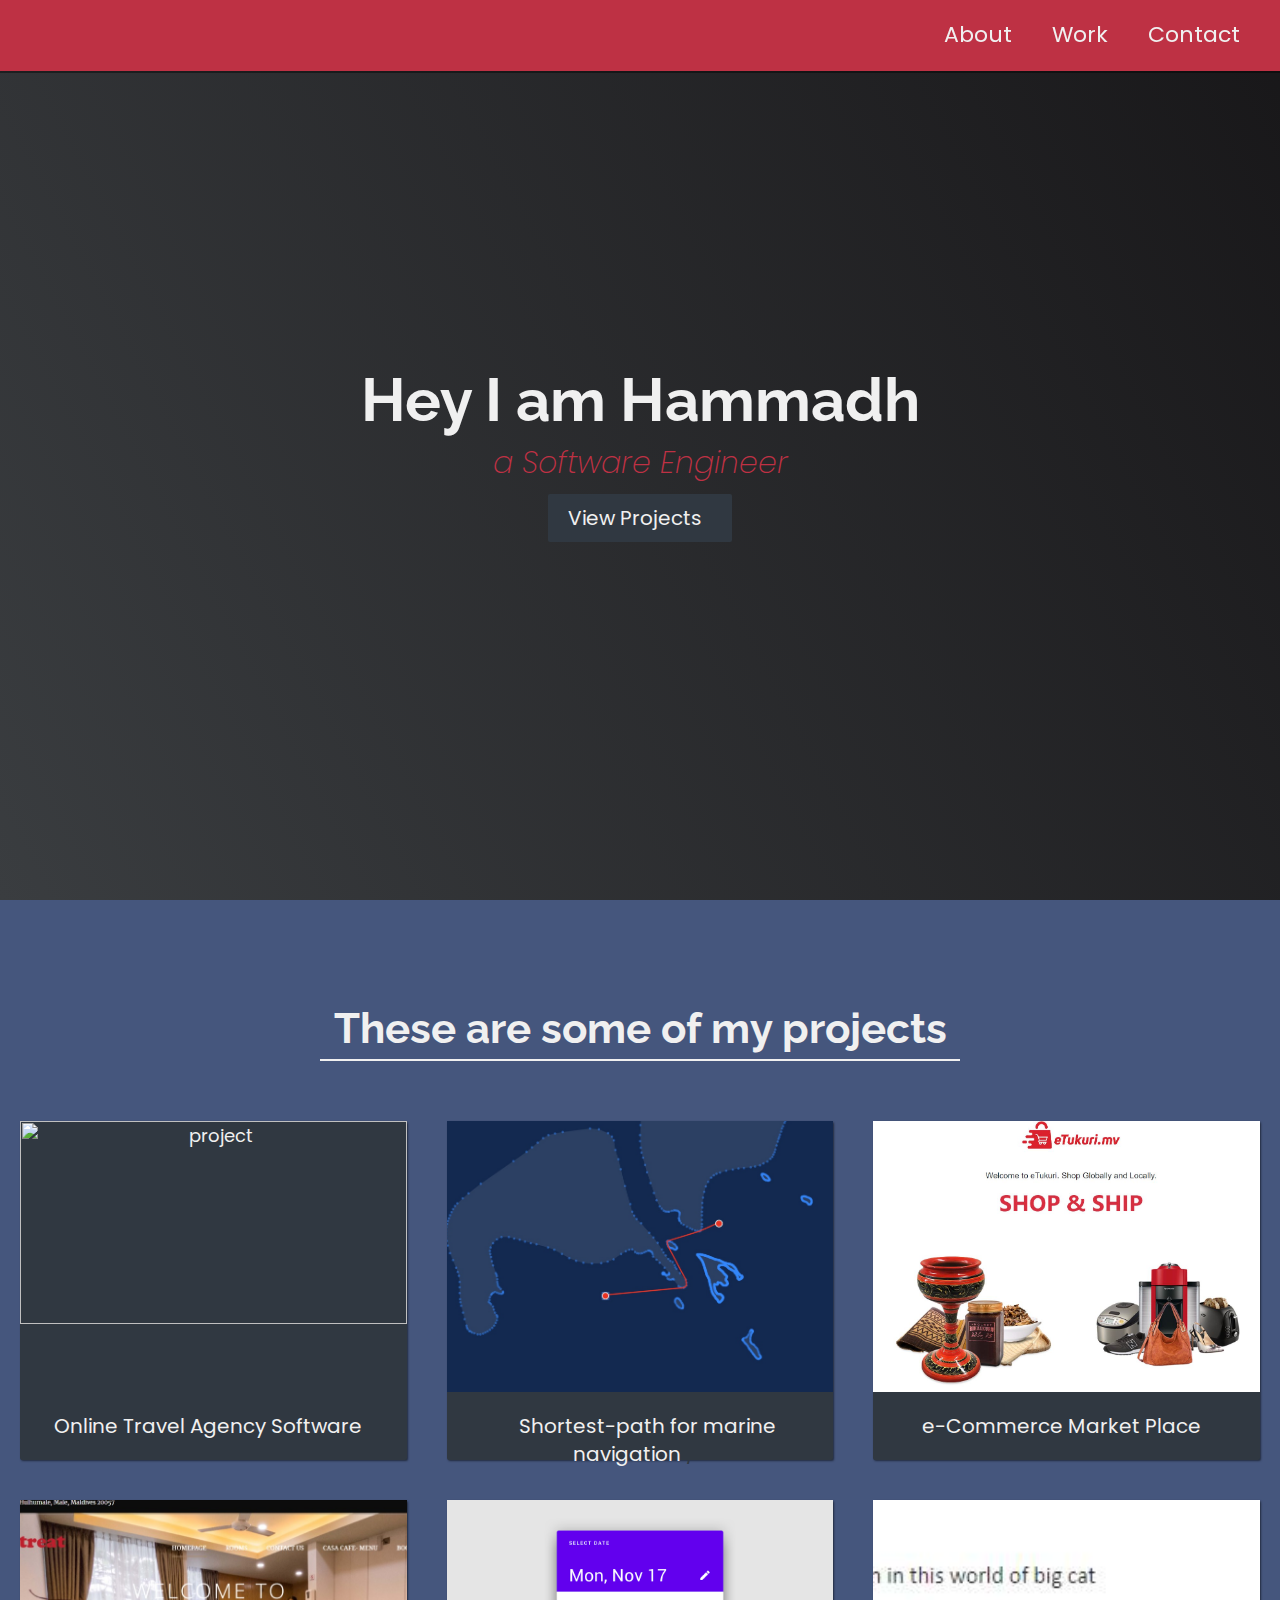
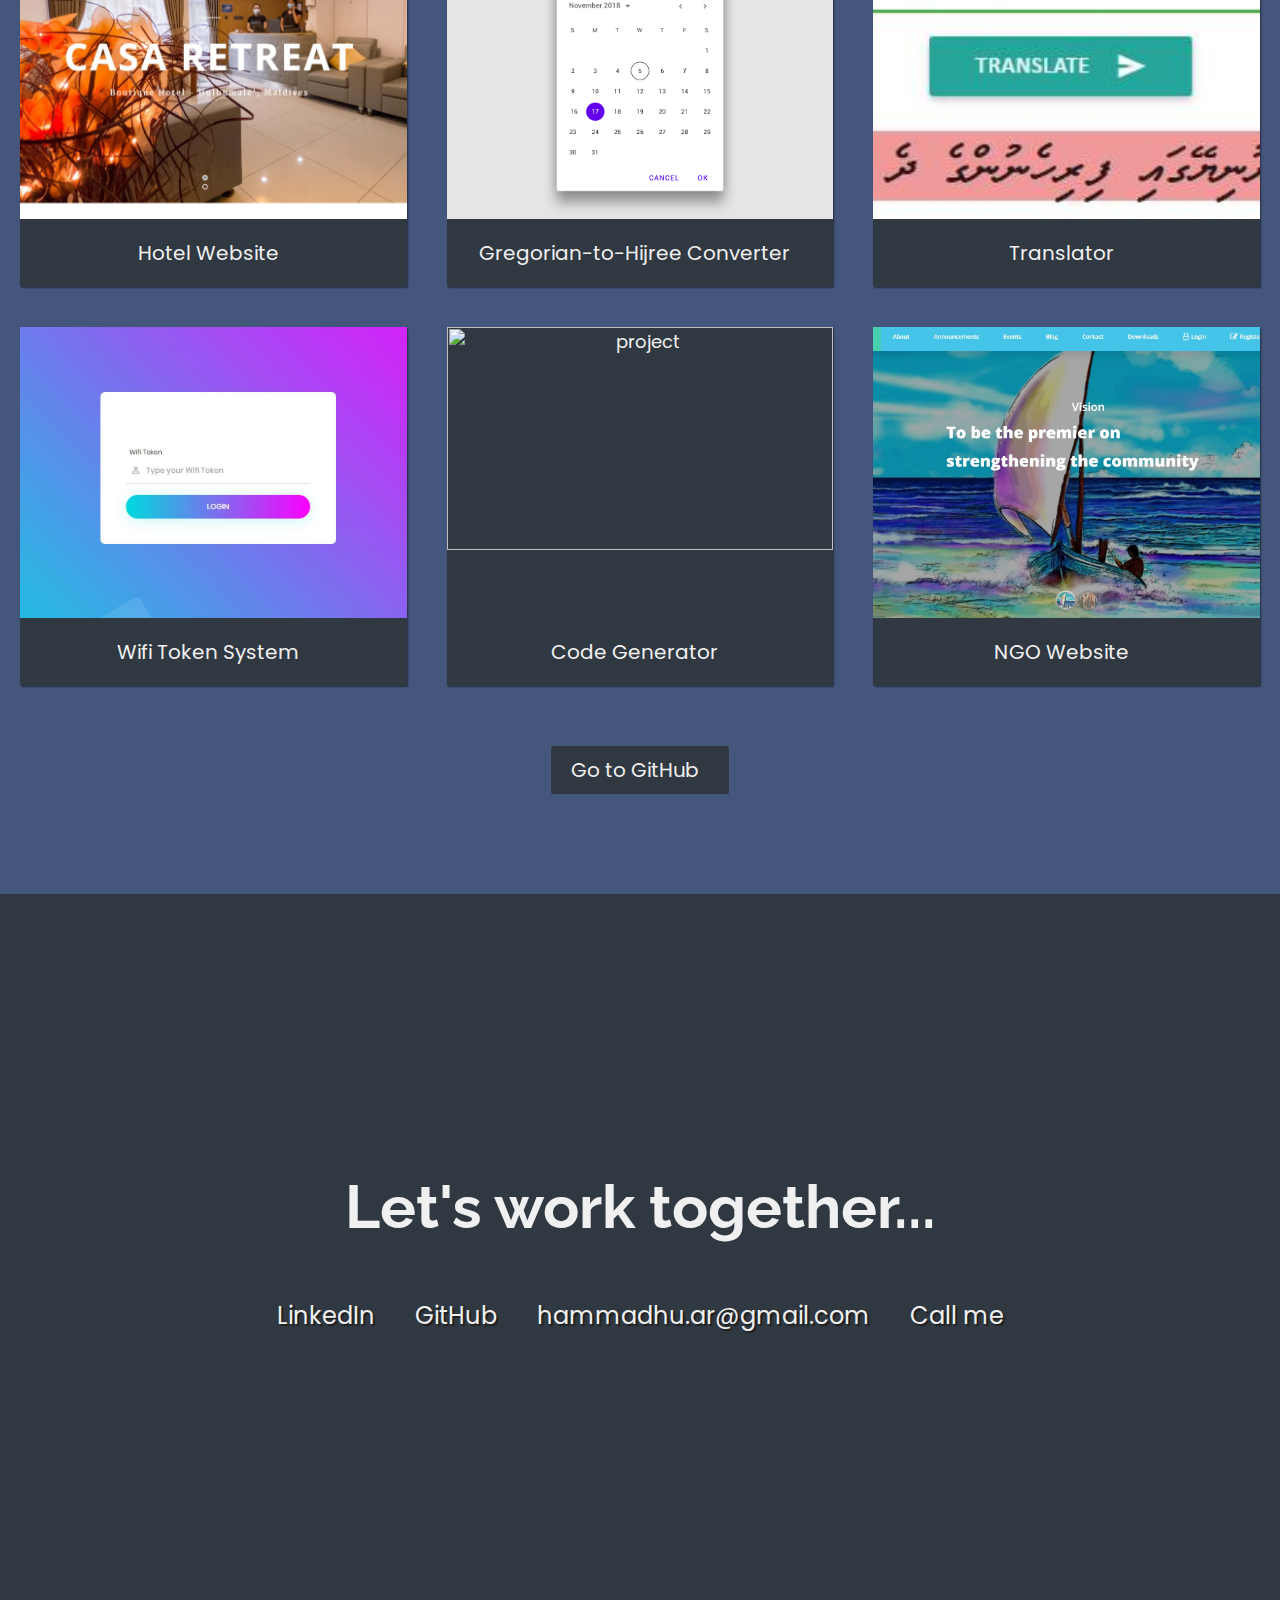
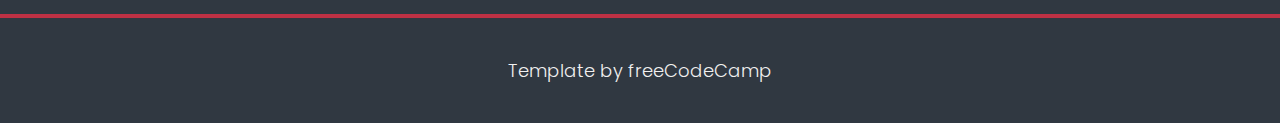
==== index.html @ 212a063a "Init" ====
<html><head>
  <title>Hammadh's Portfolio</title>
  <link rel="stylesheet" href="styles.css">
  <link rel="stylesheet" href="https://use.fontawesome.com/releases/v5.8.2/css/all.css" integrity="sha384-oS3vJWv+0UjzBfQzYUhtDYW+Pj2yciDJxpsK1OYPAYjqT085Qq/1cq5FLXAZQ7Ay" crossorigin="anonymous">
  <link href="https://fonts.googleapis.com/css?family=Poppins:200i,300,400&amp;display=swap" rel="stylesheet">
  <link href="https://fonts.googleapis.com/css?family=Raleway:700&amp;display=swap" rel="stylesheet">
</head>
<body>
  <!-- START NAV -->

  <nav id="navbar" class="nav">
    <ul class="nav-list">
      <li>
        <a href="#welcome-section">About</a>
      </li>
      <li>
        <a href="#projects">Work</a>
      </li>
      <li>
        <a href="#contact">Contact</a>
      </li>
    </ul>
  </nav>

  <!-- END NAV -->

  <!-- START WELCOME SECTION -->

  <section id="welcome-section" class="welcome-section">
    <h1>Hey I am Hammadh</h1>
    <p>a Software Engineer</p>
    <a href="#projects" class="btn btn-show-all" style="margin-top: 10px;" target="_blank">View Projects<i class="fas fa-chevron-right"></i></a>
  </section>

  <!-- END WELCOME SECTION -->

  <!-- START PROJECTS SECTION -->

  <section id="projects" class="projects-section">
    <h2 class="projects-section-header">These are some of my projects</h2>

    <div class="projects-grid">
      <a href="https://www.soleasia.com" target="_blank" class="project project-tile">
        <img class="project-image" src="./assets/images/booking-website.jpg" alt="project">
        <p class="project-title">
          <span class="code">&lt;</span>
          Online Travel Agency Software
          <span class="code">/&gt;</span>
        </p>
      </a>
      <a href="https://github.com/bulhaa/shortest-path" target="_blank" class="project project-tile">
        <img class="project-image" src="./assets/images/shortest-path.jpg" alt="project">
        <p class="project-title">
          <span class="code">&lt;</span>
          Shortest-path for marine navigation
          <span class="code">/&gt;</span>
        </p>
      </a>
      <a href="https://shop.etukuri.mv/" target="_blank" class="project project-tile">
        <img class="project-image" src="./assets/images/e-commerce.JPG" alt="project">
        <p class="project-title">
          <span class="code">&lt;</span>
          e-Commerce Market Place
          <span class="code">/&gt;</span>
        </p>
      </a>
      <a href="https://casaretreat.com" target="_blank" class="project project-tile">
        <img class="project-image" src="./assets/images/Casa-Retreat.jpg" alt="project">
        <p class="project-title">
          <span class="code">&lt;</span>
          Hotel Website
          <span class="code">/&gt;</span>
        </p>
      </a>
      <a href="https://github.com/bulhaa/Gregorian-to-Hijree" target="_blank" class="project project-tile">
        <img class="project-image" src="./assets/images/date.png" alt="project">
        <p class="project-title">
          <span class="code">&lt;</span>
          Gregorian-to-Hijree Converter 
          <span class="code">/&gt;</span>
        </p>
      </a>
      <a href="https://github.com/bulhaa/translate-dhivehi" target="_blank" class="project project-tile">
        <img class="project-image" src="./assets/images/translator.jpg" alt="project">
        <p class="project-title">
          <span class="code">&lt;</span>
          Translator
          <span class="code">/&gt;</span>
        </p>
      </a>
      <a href="https://github.com/bulhaa/wifi-token" target="_blank" class="project project-tile">
        <img class="project-image" src="./assets/images/wifi-token.JPG" alt="project">
        <p class="project-title">
          <span class="code">&lt;</span>
          Wifi Token System
          <span class="code">/&gt;</span>
        </p>
      </a>
      <a href="https://github.com/bulhaa/Scaffold-Driven-Development" target="_blank" class="project project-tile">
        <img class="project-image" src="https://user-images.githubusercontent.com/16064343/170842051-7a1edb02-7323-4b6a-9c8d-56cecbeda93f.png" alt="project">
        <p class="project-title">
          <span class="code">&lt;</span>
          Code Generator
          <span class="code">/&gt;</span>
        </p>
      </a>
      <a href="https://sefm.mv/" target="_blank" class="project project-tile">
        <img class="project-image" src="./assets/images/SEFM.jpg" alt="project">
        <p class="project-title">
          <span class="code">&lt;</span>
          NGO Website
          <span class="code">/&gt;</span>
        </p>
      </a>
    </div>

    <a href="https://github.com/bulhaa?tab=repositories" class="btn btn-show-all" target="_blank">Go to GitHub<i class="fas fa-chevron-right"></i></a>
  </section>

  <!-- END PROJECTS SECTION -->

  <!-- START CONTACT SECTION -->

  <section id="contact" class="contact-section">
    <div class="contact-section-header">
      <h2>Let's work together...</h2>
      <p></p>
    </div>
    <div class="contact-links">
      <!-- <a href="https://www.linkedin.com/in/hammadh-abdul-rahman-18b5b9119/" target="_blank" class="btn contact-details"><i class="fab fa-facebook-square"></i> Facebook</a> -->
      <a href="https://www.linkedin.com/in/hammadh-abdul-rahman-18b5b9119/" target="_blank" class="btn contact-details"><i class="fab fa-linkedin-in"></i> LinkedIn</a>
      <a id="profile-link" href="https://github.com/bulhaa?tab=repositories" target="_blank" class="btn contact-details"><i class="fab fa-github"></i> GitHub</a>
      <!-- <a href="https://www.linkedin.com/in/hammadh-abdul-rahman-18b5b9119/" target="_blank" class="btn contact-details"><i class="fab fa-twitter"></i> Twitter</a> -->
      <a href="mailto:hammadhu.ar@gmail.com" class="btn contact-details"><i class="fas fa-at"></i> hammadhu.ar@gmail.com</a>
      <a href="tel:+9607838533" class="btn contact-details"><i class="fas fa-mobile-alt"></i> Call me</a>
    </div>
  </section>

  <!-- END CONTACT SECTION -->

  <!-- START FOOTER SECTION -->

  <footer>
    <!-- <p>
      Hammadh
    </p> -->
    <p>
      Template by 
      <a href="https://www.freecodecamp.com/" target="_blank">freeCodeCamp <i class="fab fa-free-code-camp"></i></a>
    </p>
  </footer>

  <!-- END FOOTER SECTION -->


</body></html>
---- styles.css ----
/* Custom properties/variables  */
:root {
  --main-white: #f0f0f0;
  --main-red: #be3144;
  --main-blue: #45567d;
  --main-gray: #303841;
}

/* Base reset */
* {
  margin: 0;
  padding: 0;
}

/* box-sizing and font sizing */
*,
*::before,
*::after {
  box-sizing: inherit;
}

html {
  box-sizing: border-box;

  /* Set font size for easy rem calculations
   * default document font size = 16px, 1rem = 16px, 100% = 16px
   * (100% / 16px) * 10 = 62.5%, 1rem = 10px, 62.5% = 10px
  */
  font-size: 62.5%;
  scroll-behavior: smooth;
}

/* A few media query to set some font sizes at different screen sizes.
 * This helps automate a bit of responsiveness.
 * The trick is to use the rem unit for size values, margin and padding.
 * Because rem is relative to the document font size
 * when we scale up or down the font size on the document
 * it will affect all properties using rem units for the values.
*/

/* I am using the em unit for breakpoints
 * The calculation is the following
 * screen size divided by browser base font size
 * As an example: a breakpoint at 980px
 * 980px / 16px = 61.25em
*/

/* 1200px / 16px = 75em */
@media (max-width: 75em) {
  html {
    font-size: 60%;
  }
}

/* 980px / 16px = 61.25em */
@media (max-width: 61.25em) {
  html {
    font-size: 58%;
  }
}

/* 460px / 16px = 28.75em */
@media (max-width: 28.75em) {
  html {
    font-size: 55%;
  }
}

/* Base styles */

body {
  font-family: 'Poppins', sans-serif;
  font-size: 1.8rem; /* 18px */
  font-weight: 400;
  line-height: 1.4;
  color: var(--main-white);
}

h1,
h2 {
  font-family: 'Raleway', sans-serif;
  font-weight: 700;
  text-align: center;
}

h1 {
  font-size: 6rem;
}

h2 {
  font-size: 4.2rem;
}

ul {
  list-style: none;
}

a {
  text-decoration: none;
  color: var(--main-white);
}

img {
  display: block;
  width: 100%;
}

/* nav */

.nav {
  display: flex;
  justify-content: flex-end;
  position: fixed;
  top: 0;
  left: 0;
  width: 100%;
  background: var(--main-red);
  box-shadow: 0 2px 0 rgba(0, 0, 0, 0.4);
  z-index: 10;
}

.nav-list {
  display: flex;
  margin-right: 2rem;
}

@media (max-width: 28.75em) {
  .nav {
    justify-content: center;
  }

  .nav-list {
    margin: 0 1rem;
  }
}

.nav-list a {
  display: block;
  font-size: 2.2rem;
  padding: 2rem;
}

.nav-list a:hover {
  background: var(--main-blue);
}

/* Welcome section */

.welcome-section {
  display: flex;
  flex-direction: column;
  justify-content: center;
  align-items: center;
  width: 100%;
  height: 100vh;
  background-color: #000;
  background-image: linear-gradient(62deg, #3a3d40 0%, #181719 100%);
}

.welcome-section > p {
  font-size: 3rem;
  font-weight: 200;
  font-style: italic;
  color: var(--main-red);
}

/* Projects section */

.projects-section {
  text-align: center;
  padding: 10rem 2rem;
  background: var(--main-blue);
}

.projects-section-header {
  max-width: 640px;
  margin: 0 auto 6rem auto;
  border-bottom: 0.2rem solid var(--main-white);
}

@media (max-width: 28.75em) {
  .projects-section-header {
    font-size: 4rem;
  }
}

/* "Automagic" image grid using no media queries */
.projects-grid {
  display: grid;
  grid-template-columns: repeat(auto-fit, minmax(320px, 1fr));
  grid-gap: 4rem;
  width: 100%;
  max-width: 1280px;
  margin: 0 auto;
  margin-bottom: 6rem;
}

@media (max-width: 30.625em) {
  .projects-section {
    padding: 6rem 1rem;
  }

  .projects-grid {
    grid-template-columns: 1fr;
  }
}

.project {
  background: var(--main-gray);
  box-shadow: 1px 1px 2px rgba(0, 0, 0, 0.5);
  border-radius: 2px;
}

.code {
  color: var(--main-gray);
  transition: color 0.3s ease-out;
}

.project:hover .code {
  color: #ff7f50;
}

.project-image {
  height: calc(100% - 6.8rem);
  width: 100%;
  object-fit: cover;
}

.project-title {
  font-size: 2rem;
  padding: 2rem 0.5rem;
}

.btn {
  display: inline-block;
  padding: 1rem 2rem;
  border-radius: 2px;
}

.btn-show-all {
  font-size: 2rem;
  background: var(--main-gray);
  transition: background 0.3s ease-out;
}

.btn-show-all:hover {
  background: var(--main-red);
}

.btn-show-all:hover > i {
  transform: translateX(2px);
}

.btn-show-all > i {
  margin-left: 10px;
  transform: translateX(0);
  transition: transform 0.3s ease-out;
}

/* Contact section */

.contact-section {
  display: flex;
  flex-direction: column;
  justify-content: center;
  align-items: center;
  text-align: center;
  width: 100%;
  height: 80vh;
  padding: 0 2rem;
  background: var(--main-gray);
}

.contact-section-header > h2 {
  font-size: 6rem;
}

@media (max-width: 28.75em) {
  .contact-section-header > h2 {
    font-size: 4rem;
  }
}

.contact-section-header > p {
  font-style: italic;
}

.contact-links {
  display: flex;
  justify-content: center;
  width: 100%;
  max-width: 980px;
  margin-top: 4rem;
  flex-wrap: wrap;
}

.contact-details {
  font-size: 2.4rem;
  text-shadow: 2px 2px 1px #1f1f1f;
  transition: transform 0.3s ease-out;
}

.contact-details:hover {
  transform: translateY(8px);
}

/* Footer */

footer {
  font-weight: 300;
  display: flex;
  justify-content: space-evenly;
  padding: 2rem;
  background: var(--main-gray);
  border-top: 4px solid var(--main-red);
}

footer > p {
  margin: 2rem;
}

footer i {
  vertical-align: middle;
}

@media (max-width: 28.75em) {
  footer {
    flex-direction: column;
    text-align: center;
  }
}
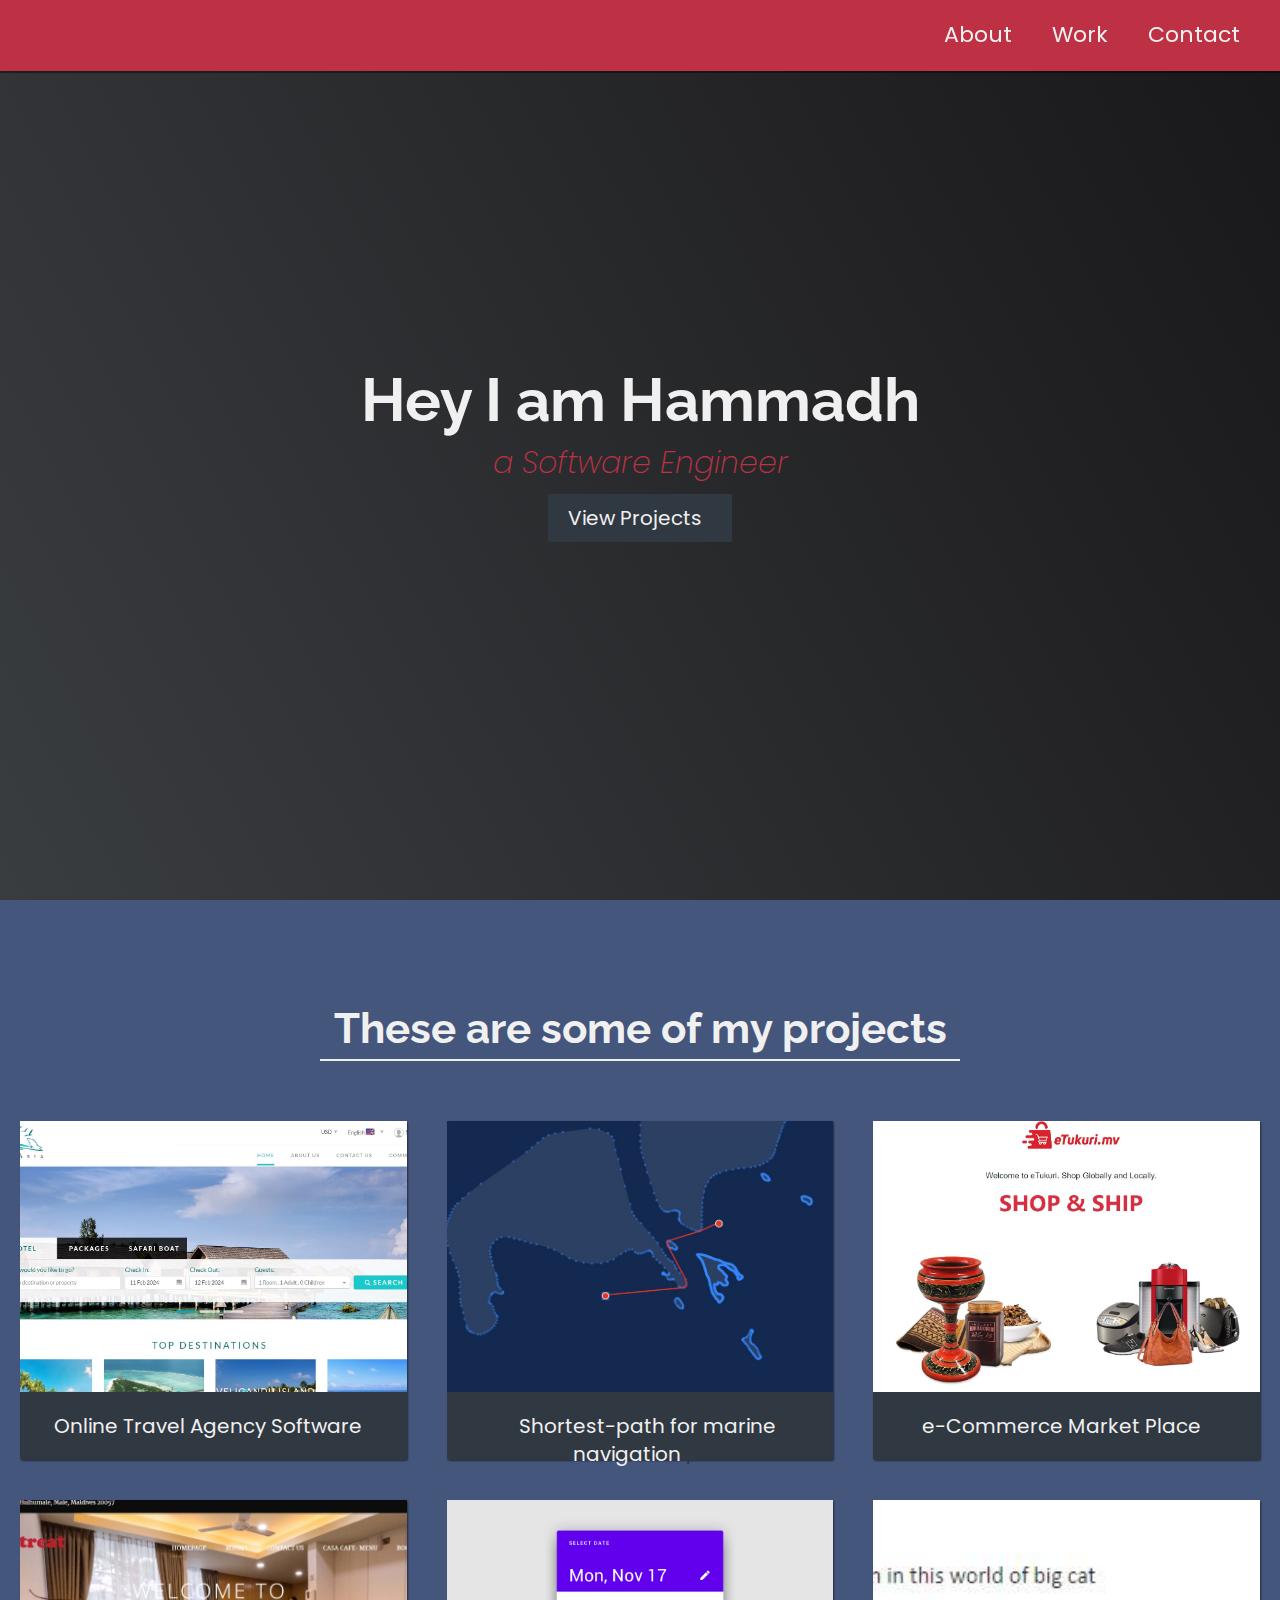
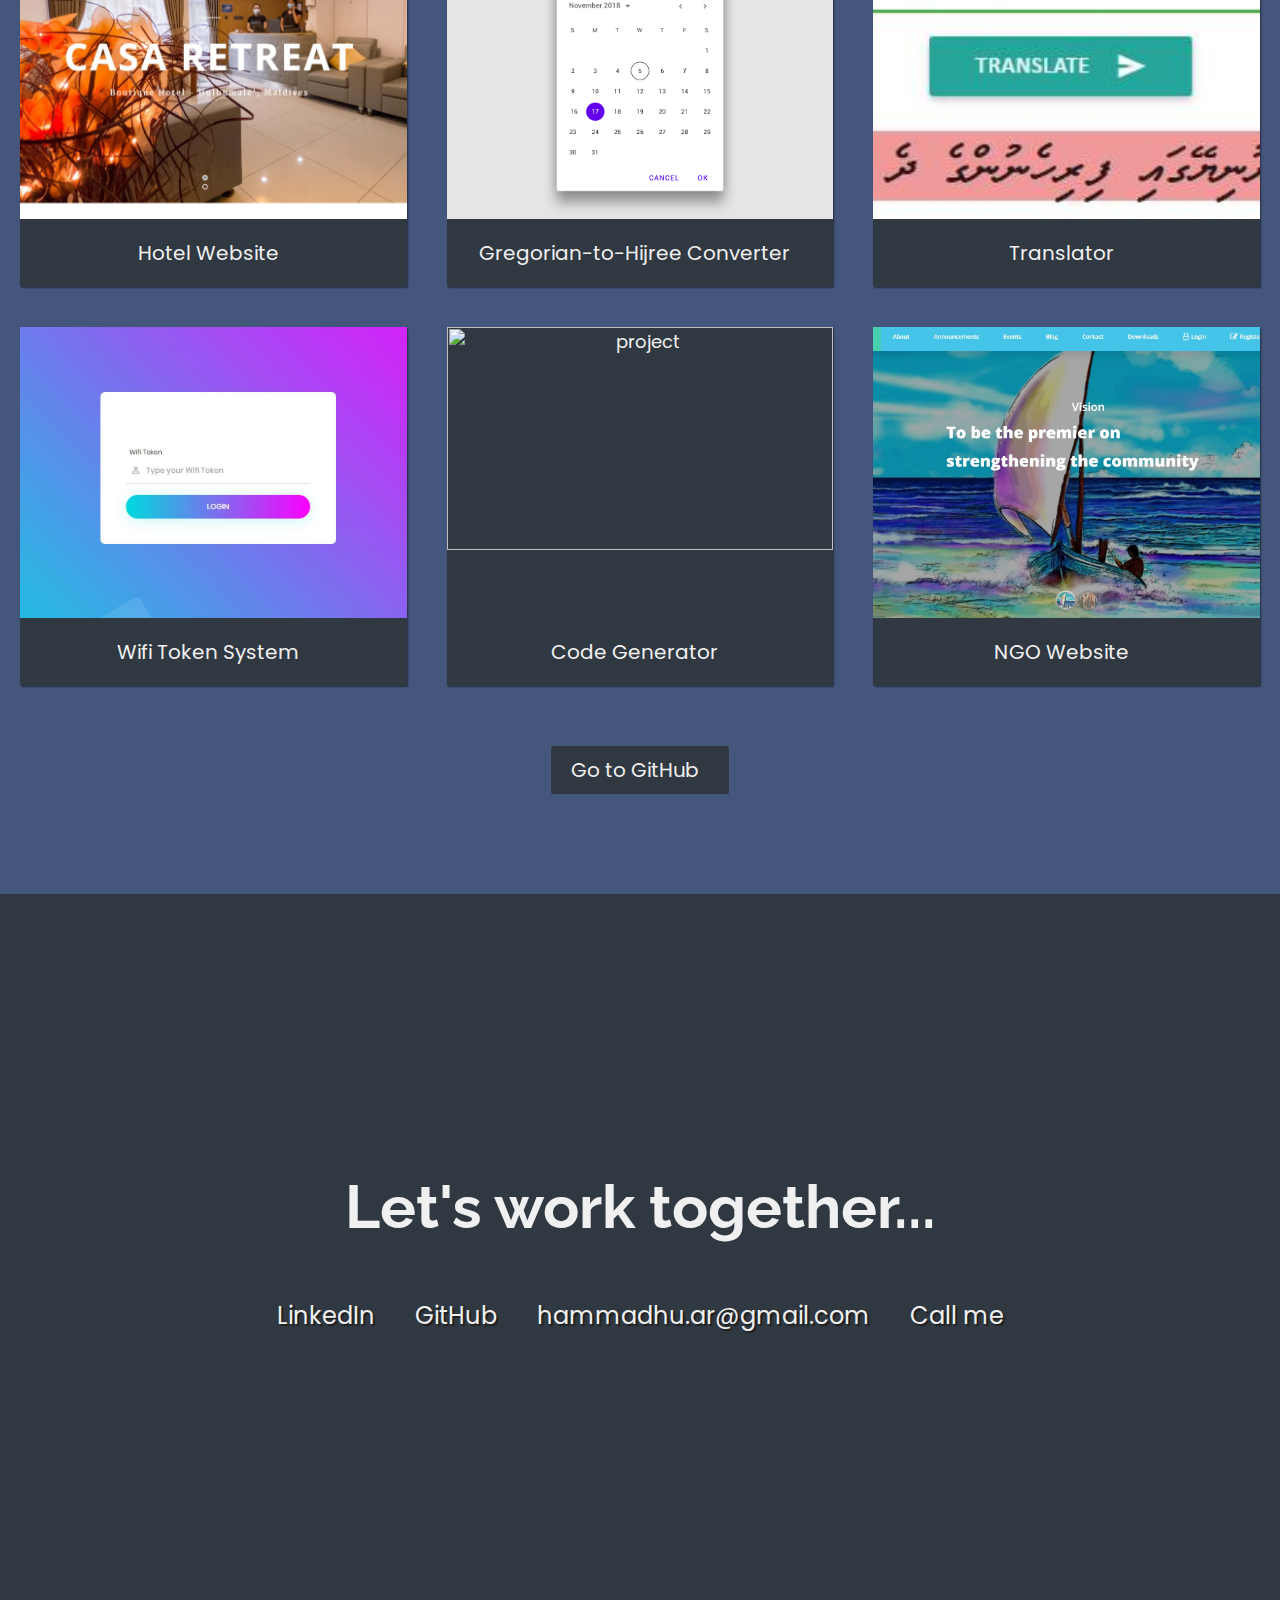
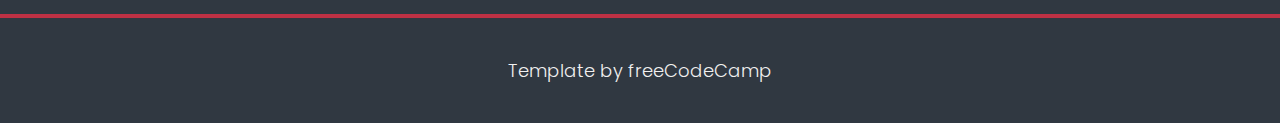
==== commit 045fcf66: "Fix: OTA image not working" ====
--- a/index.html
+++ b/index.html
@@ -41,7 +41,7 @@
 
     <div class="projects-grid">
       <a href="https://www.soleasia.com" target="_blank" class="project project-tile">
-        <img class="project-image" src="./assets/images/booking-website.jpg" alt="project">
+        <img class="project-image" src="./assets/images/booking-website.JPG" alt="project">
         <p class="project-title">
           <span class="code">&lt;</span>
           Online Travel Agency Software
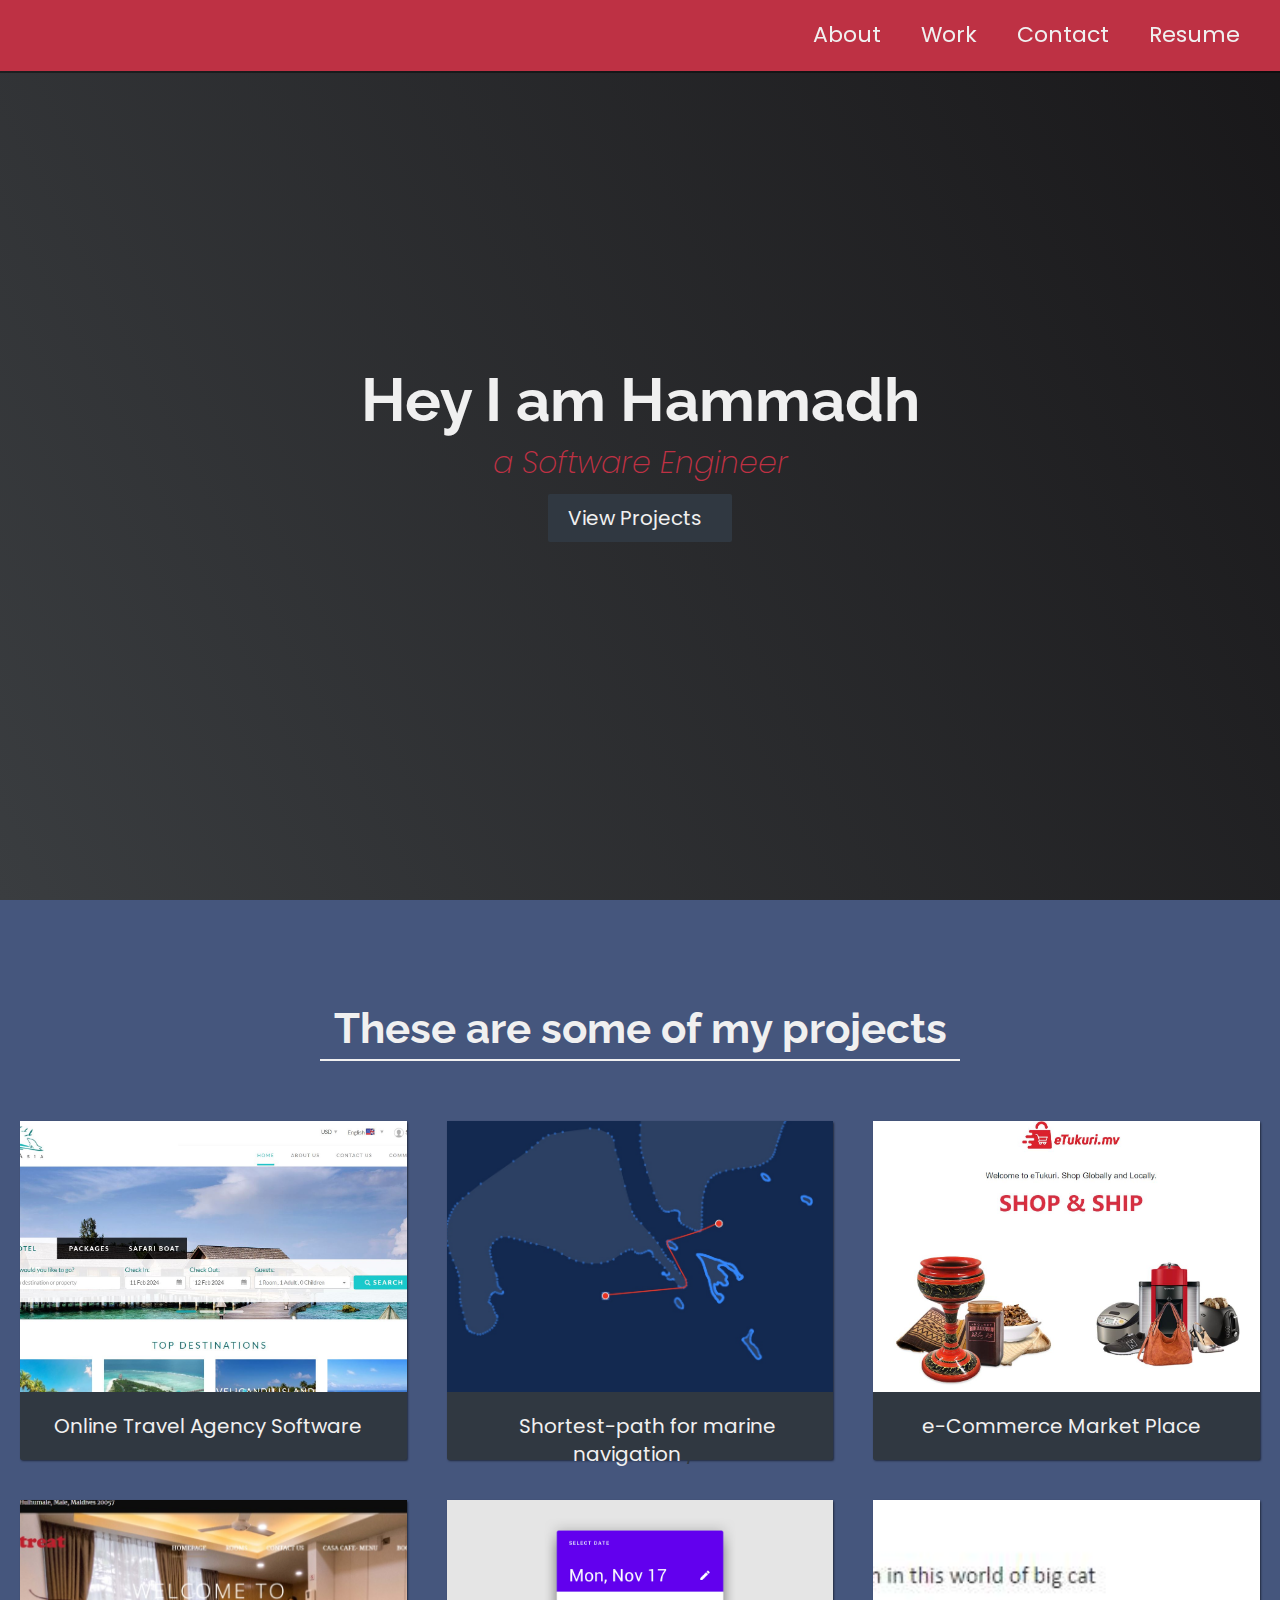
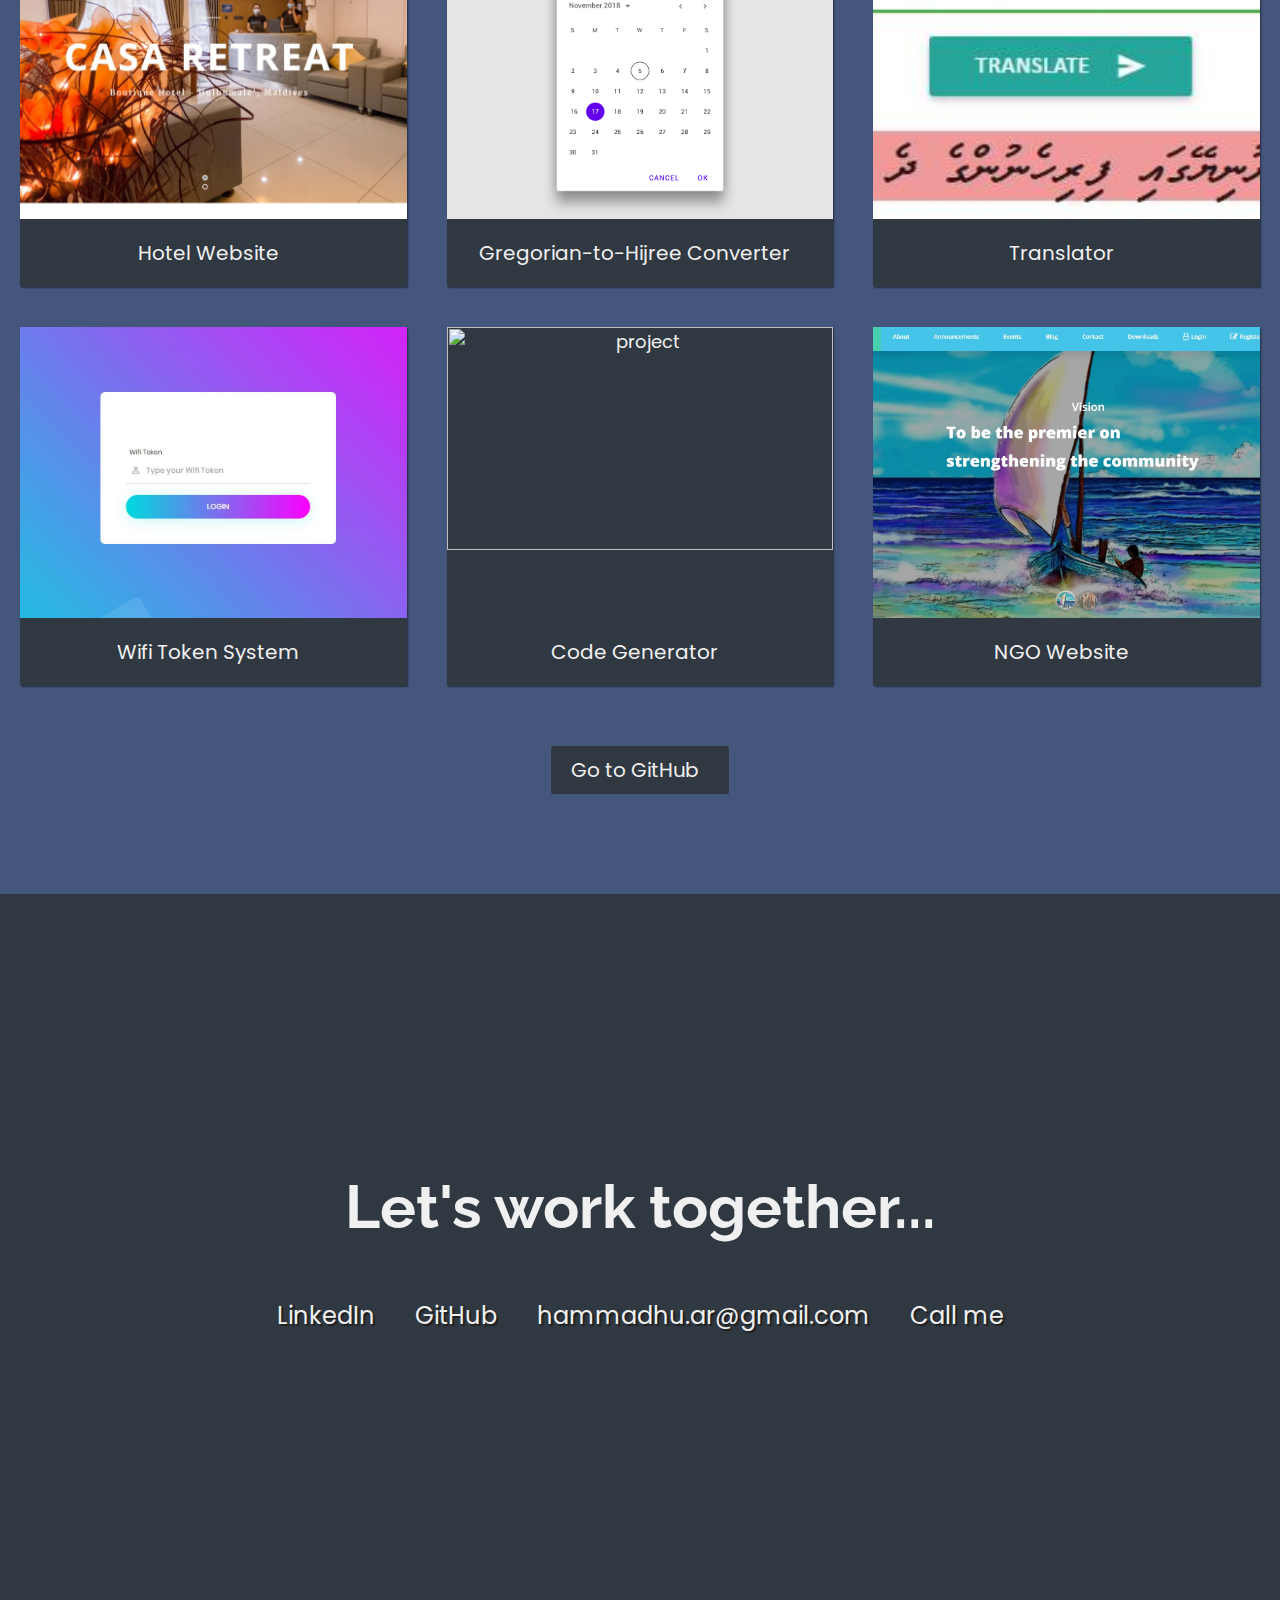
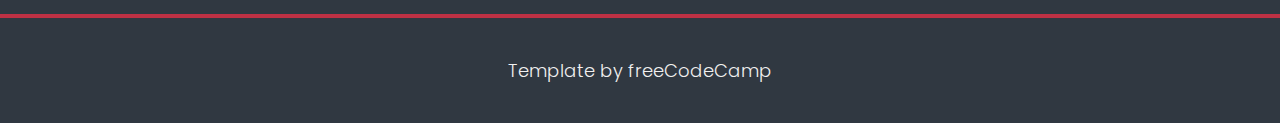
==== commit d34fae28: "Resume added" ====
--- a/index.html
+++ b/index.html
@@ -18,6 +18,9 @@
       </li>
       <li>
         <a href="#contact">Contact</a>
+      </li>
+      <li>
+        <a href="/resume.html" target="_blank">Resume</a>
       </li>
     </ul>
   </nav>
